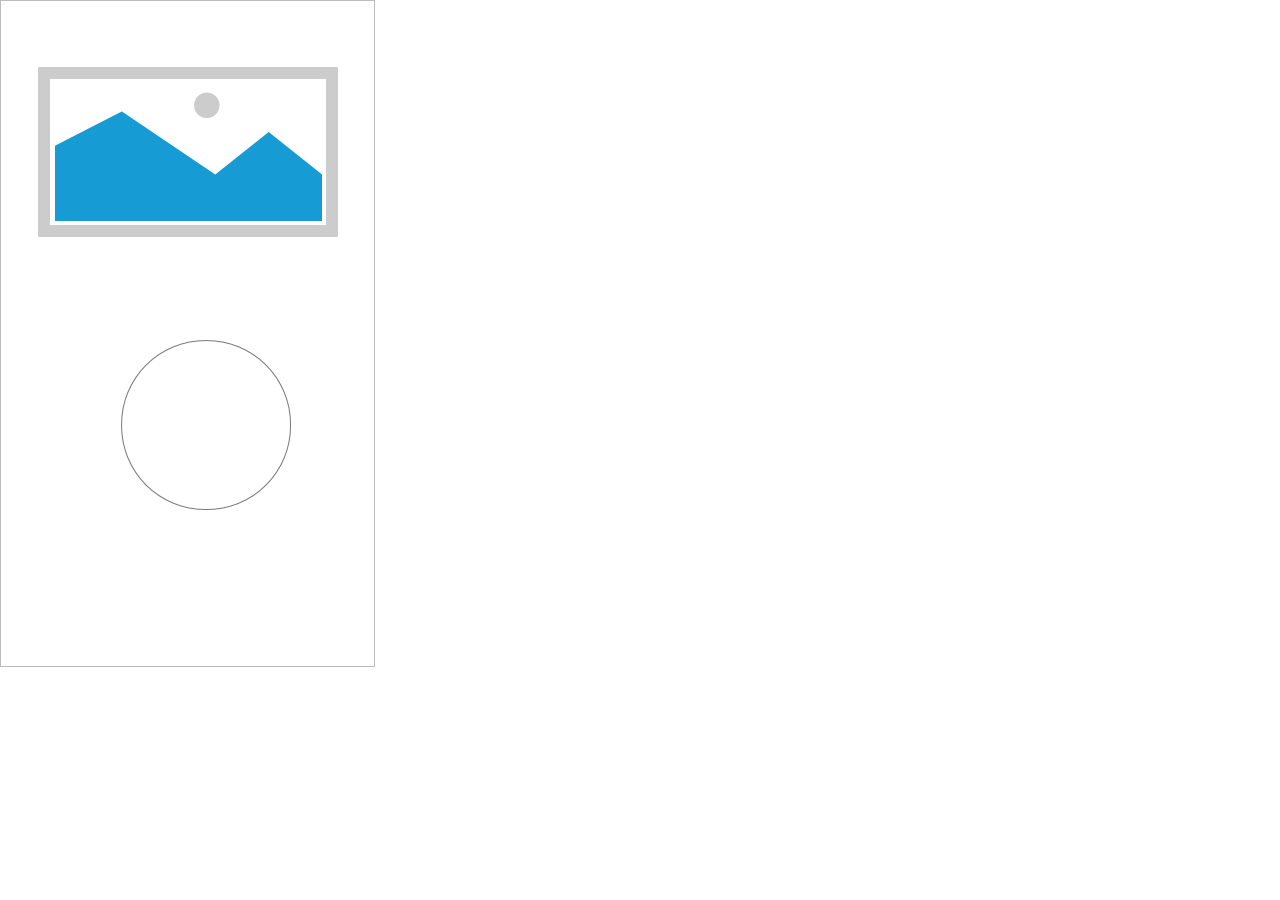
==== index.html @ 3dff36d5 "test" ====
﻿<!DOCTYPE html>
<html>
  <head>
    <title>index</title>
    <meta http-equiv="X-UA-Compatible" content="IE=edge"/>
    <meta http-equiv="content-type" content="text/html; charset=utf-8"/>
    <meta name="apple-mobile-web-app-capable" content="yes"/>
    <link href="resources/css/jquery-ui-themes.css" type="text/css" rel="stylesheet"/>
    <link href="resources/css/axure_rp_page.css" type="text/css" rel="stylesheet"/>
    <link href="data/styles.css" type="text/css" rel="stylesheet"/>
    <link href="files/index/styles.css" type="text/css" rel="stylesheet"/>
    <script src="resources/scripts/jquery-1.7.1.min.js"></script>
    <script src="resources/scripts/jquery-ui-1.8.10.custom.min.js"></script>
    <script src="resources/scripts/axure/axQuery.js"></script>
    <script src="resources/scripts/axure/globals.js"></script>
    <script src="resources/scripts/axutils.js"></script>
    <script src="resources/scripts/axure/annotation.js"></script>
    <script src="resources/scripts/axure/axQuery.std.js"></script>
    <script src="resources/scripts/axure/doc.js"></script>
    <script src="data/document.js"></script>
    <script src="resources/scripts/messagecenter.js"></script>
    <script src="resources/scripts/axure/events.js"></script>
    <script src="resources/scripts/axure/recording.js"></script>
    <script src="resources/scripts/axure/action.js"></script>
    <script src="resources/scripts/axure/expr.js"></script>
    <script src="resources/scripts/axure/geometry.js"></script>
    <script src="resources/scripts/axure/flyout.js"></script>
    <script src="resources/scripts/axure/ie.js"></script>
    <script src="resources/scripts/axure/model.js"></script>
    <script src="resources/scripts/axure/repeater.js"></script>
    <script src="resources/scripts/axure/sto.js"></script>
    <script src="resources/scripts/axure/utils.temp.js"></script>
    <script src="resources/scripts/axure/variables.js"></script>
    <script src="resources/scripts/axure/drag.js"></script>
    <script src="resources/scripts/axure/move.js"></script>
    <script src="resources/scripts/axure/visibility.js"></script>
    <script src="resources/scripts/axure/style.js"></script>
    <script src="resources/scripts/axure/adaptive.js"></script>
    <script src="resources/scripts/axure/tree.js"></script>
    <script src="resources/scripts/axure/init.temp.js"></script>
    <script src="files/index/data.js"></script>
    <script src="resources/scripts/axure/legacy.js"></script>
    <script src="resources/scripts/axure/viewer.js"></script>
    <script src="resources/scripts/axure/math.js"></script>
    <script type="text/javascript">
      $axure.utils.getTransparentGifPath = function() { return 'resources/images/transparent.gif'; };
      $axure.utils.getOtherPath = function() { return 'resources/Other.html'; };
      $axure.utils.getReloadPath = function() { return 'resources/reload.html'; };
    </script>
  </head>
  <body>
    <div id="base" class="">

      <!-- Unnamed (矩形) -->
      <div id="u0" class="ax_default box_1">
        <div id="u0_div" class=""></div>
        <!-- Unnamed () -->
        <div id="u1" class="text" style="display: none; visibility: hidden">
          <p><span></span></p>
        </div>
      </div>

      <!-- Unnamed (图片) -->
      <div id="u2" class="ax_default image">
        <img id="u2_img" class="img " src="images/index/u2.png"/>
        <!-- Unnamed () -->
        <div id="u3" class="text" style="display: none; visibility: hidden">
          <p><span></span></p>
        </div>
      </div>

      <!-- Unnamed (椭圆形) -->
      <div id="u4" class="ax_default ellipse">
        <img id="u4_img" class="img " src="images/index/u4.png"/>
        <!-- Unnamed () -->
        <div id="u5" class="text" style="display: none; visibility: hidden">
          <p><span></span></p>
        </div>
      </div>
    </div>
  </body>
</html>
---- resources/css/axure_rp_page.css ----
﻿/* so the window resize fires within a frame in IE7 */
html, body {
    height: 100%;
}

a {
    color: inherit;
}

p {
    margin: 0px;
    text-rendering: optimizeLegibility;
    font-feature-settings: "kern" 1;
    -webkit-font-feature-settings: "kern";
    -moz-font-feature-settings: "kern";
    -moz-font-feature-settings: "kern=1";
    font-kerning: normal;
}

iframe {
    background: #FFFFFF;
}

/* to match IE with C, FF */
input {
    padding: 1px 0px 1px 0px;
    box-sizing: border-box;
    -moz-box-sizing: border-box;
}

textarea {
    margin: 0px;
    box-sizing: border-box;
    -moz-box-sizing: border-box;
}

div.intcases {
    font-family: arial; 
    font-size: 12px;
    text-align:left; 
    border:1px solid #AAA; 
    background:#FFF none repeat scroll 0% 0%; 
    z-index:9999; 
    visibility:hidden; 
    position:absolute;
    padding: 0px;
    border-radius: 3px;
    white-space: nowrap;
}

div.intcaselink {
    cursor: pointer;
    padding: 3px 8px 3px 8px;
    margin: 5px;
    background:#EEE none repeat scroll 0% 0%; 
    border:1px solid #AAA;
    border-radius: 3px;
}

div.refpageimage {
    position: absolute;
    left: 0px;
    top: 0px;
    font-size: 0px;
    width: 16px;
    height: 16px;
    cursor: pointer;
    background-image: url(images/newwindow.gif);
    background-repeat: no-repeat;
}

div.annnoteimage {
    position: absolute;
    left: 0px;
    top: 0px;
    font-size: 0px;
    /*width: 16px;
    height: 12px;*/
    cursor: help;
    /*background-image: url(images/note.gif);*/
    /*background-repeat: no-repeat;*/
    width: 13px;
    height: 12px;
    padding-top: 1px;
    text-align: center;
    background-color: #138CDD;
    -moz-box-shadow: 1px 1px 3px #aaa;
    -webkit-box-shadow: 1px 1px 3px #aaa;
    box-shadow: 1px 1px 3px #aaa;
}

div.annnoteline {
    display: inline-block;
    width: 9px;
    height: 1px;
    border-bottom: 1px solid white;
    margin-top: 1px;
}

div.annnotelabel {
    position: absolute;
    left: 0px;
    top: 0px;
    font-family: Helvetica,Arial;
    font-size: 10px;
    /*border: 1px solid rgb(166,221,242);*/
    cursor: help;
    /*background:rgb(0,157,217) none repeat scroll 0% 0%;*/ 
    padding: 1px 3px 1px 3px;
    white-space: nowrap;
    color: white;
    
    background-color: #138CDD;
    -moz-box-shadow: 1px 1px 3px #aaa;
    -webkit-box-shadow: 1px 1px 3px #aaa;
    box-shadow: 1px 1px 3px #aaa;
}

.annotation {
    font-size: 12px;
    padding-left: 2px;
    margin-bottom: 5px;
}

.annotationName {
    /*font-size: 13px;
    font-weight: bold;
    margin-bottom: 3px;
    white-space: nowrap;*/

    font-family: 'Trebuchet MS';
    font-size: 14px;
    font-weight: bold;
    margin-bottom: 5px;
    white-space: nowrap;
}

.annotationValue {
    font-family: Arial, Helvetica, Sans-Serif;
    font-size: 12px;
    color: #4a4a4a;
    line-height: 21px;
    margin-bottom: 20px;
}

.noteLink {
    text-decoration: inherit;
    color: inherit;
}

.noteLink:hover {
    background-color: white;
}

/* this is a fix for the issue where dialogs jump around and takes the text-align from the body */
.dialogFix {
    position:absolute;
    text-align:left;
    border: 1px solid #8f949a;
}


@keyframes pulsate {
  from {
    box-shadow: 0 0 10px #15d6ba;
  }
  to {
    box-shadow: 0 0 20px #15d6ba;
  }
}

@-webkit-keyframes pulsate {
  from {
    -webkit-box-shadow: 0 0 10px #15d6ba;
    box-shadow: 0 0 10px #15d6ba;
  }
  to {
    -webkit-box-shadow: 0 0 20px #15d6ba;
    box-shadow: 0 0 20px #15d6ba;
  }
}
 
@-moz-keyframes pulsate {
  from {
    -moz-box-shadow: 0 0 10px #15d6ba;
    box-shadow: 0 0 10px #15d6ba;
  }
  to {
    -moz-box-shadow: 0 0 20px #15d6ba;
    box-shadow: 0 0 20px #15d6ba;
  }
}

.legacyPulsateBorder {
    /*border: 5px solid #15d6ba;
    margin: -5px;*/
    -moz-box-shadow: 0 0 10px 3px #15d6ba;
    box-shadow: 0 0 10px 3px #15d6ba;
}

.pulsateBorder {
  animation-name: pulsate;
  animation-timing-function: ease-in-out;
  animation-duration: 0.9s;
  animation-iteration-count: infinite;
  animation-direction: alternate;
  
  -webkit-animation-name: pulsate;
  -webkit-animation-timing-function: ease-in-out;
  -webkit-animation-duration: 0.9s;
  -webkit-animation-iteration-count: infinite;
  -webkit-animation-direction: alternate;

  -moz-animation-name: pulsate;
  -moz-animation-timing-function: ease-in-out;
  -moz-animation-duration: 0.9s;
  -moz-animation-iteration-count: infinite;
  -moz-animation-direction: alternate;
}

.ax_default_hidden, .ax_default_unplaced{
    display: none;
    visibility: hidden;
}

.widgetNoteSelected {
    -moz-box-shadow: 0 0 10px 3px #138CDD;
    box-shadow: 0 0 10px 3px #138CDD;
    /*-moz-box-shadow: 0 0 20px #3915d6;
    box-shadow: 0 0 20px #3915d6;*/
    /*border: 3px solid #3915d6;*/
    /*margin: -3px;*/
}


.singleImg {
    display: none;
    visibility: hidden;
}
---- data/styles.css ----
﻿.ax_default {
  font-family:'Arial Normal', 'Arial';
  font-weight:400;
  font-style:normal;
  font-size:13px;
  color:#333333;
  text-align:center;
  line-height:normal;
}
.box_1 {
}
.ellipse {
}
.image {
}
._一级标题 {
  font-family:'Arial Normal', 'Arial';
  font-weight:bold;
  font-style:normal;
  font-size:32px;
  text-align:left;
}
._二级标题 {
  font-family:'Arial Normal', 'Arial';
  font-weight:bold;
  font-style:normal;
  font-size:24px;
  text-align:left;
}
._三级标题 {
  font-family:'Arial Normal', 'Arial';
  font-weight:bold;
  font-style:normal;
  font-size:18px;
  text-align:left;
}
._四级标题 {
  font-family:'Arial Normal', 'Arial';
  font-weight:bold;
  font-style:normal;
  font-size:14px;
  text-align:left;
}
._五级标题 {
  font-family:'Arial Normal', 'Arial';
  font-weight:bold;
  font-style:normal;
  text-align:left;
}
._六级标题 {
  font-family:'Arial Normal', 'Arial';
  font-weight:bold;
  font-style:normal;
  font-size:10px;
  text-align:left;
}
._文本段落 {
  text-align:left;
}
---- files/index/styles.css ----
﻿body {
  margin:0px;
  background-image:none;
  position:static;
  left:auto;
  width:375px;
  margin-left:0;
  margin-right:0;
  text-align:left;
}
#base {
  position:absolute;
  z-index:0;
}
#u0_div {
  position:absolute;
  left:0px;
  top:0px;
  width:375px;
  height:667px;
  background:inherit;
  background-color:rgba(255, 255, 255, 1);
  box-sizing:border-box;
  border-width:1px;
  border-style:solid;
  border-color:rgba(188, 188, 188, 1);
  border-radius:0px;
  -moz-box-shadow:none;
  -webkit-box-shadow:none;
  box-shadow:none;
}
#u0 {
  position:absolute;
  left:0px;
  top:0px;
  width:375px;
  height:667px;
}
#u1 {
  position:absolute;
  left:2px;
  top:326px;
  width:371px;
  visibility:hidden;
  word-wrap:break-word;
}
#u2_img {
  position:absolute;
  left:0px;
  top:0px;
  width:300px;
  height:170px;
}
#u2 {
  position:absolute;
  left:38px;
  top:67px;
  width:300px;
  height:170px;
}
#u3 {
  position:absolute;
  left:2px;
  top:77px;
  width:296px;
  visibility:hidden;
  word-wrap:break-word;
}
#u4_img {
  position:absolute;
  left:0px;
  top:0px;
  width:170px;
  height:170px;
}
#u4 {
  position:absolute;
  left:121px;
  top:340px;
  width:170px;
  height:170px;
}
#u5 {
  position:absolute;
  left:2px;
  top:77px;
  width:166px;
  visibility:hidden;
  word-wrap:break-word;
}
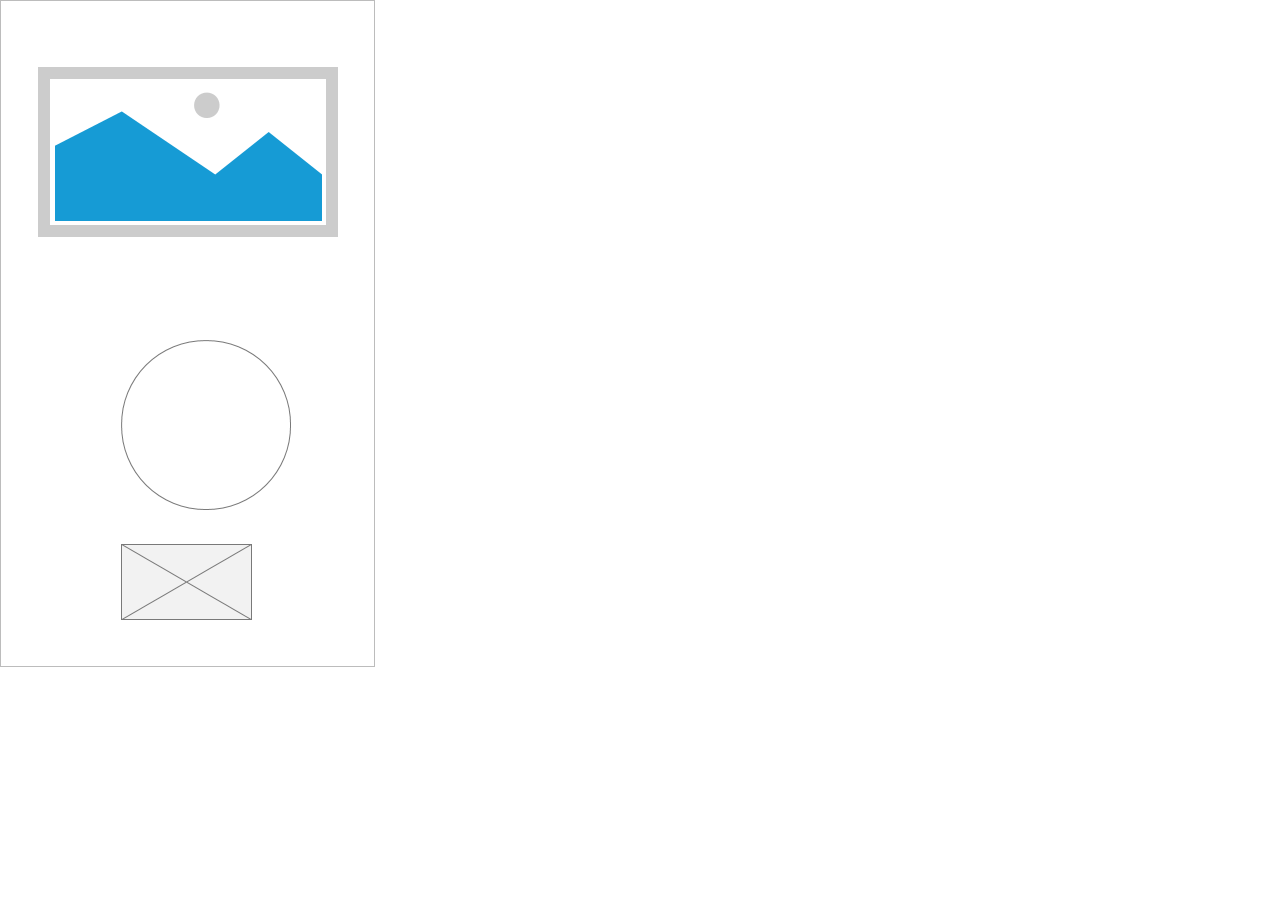
==== commit ed7bce37: "final" ====
--- a/index.html
+++ b/index.html
@@ -4,6 +4,7 @@
     <title>index</title>
     <meta http-equiv="X-UA-Compatible" content="IE=edge"/>
     <meta http-equiv="content-type" content="text/html; charset=utf-8"/>
+    <meta name="viewport" content="width=375, height=667, initial-scale=1.0"/>
     <meta name="apple-mobile-web-app-capable" content="yes"/>
     <link href="resources/css/jquery-ui-themes.css" type="text/css" rel="stylesheet"/>
     <link href="resources/css/axure_rp_page.css" type="text/css" rel="stylesheet"/>
@@ -77,6 +78,15 @@
           <p><span></span></p>
         </div>
       </div>
+
+      <!-- Unnamed (占位符) -->
+      <div id="u6" class="ax_default placeholder">
+        <img id="u6_img" class="img " src="images/index/u6.png"/>
+        <!-- Unnamed () -->
+        <div id="u7" class="text" style="display: none; visibility: hidden">
+          <p><span></span></p>
+        </div>
+      </div>
     </div>
   </body>
 </html>
--- a/data/styles.css
+++ b/data/styles.css
@@ -12,6 +12,8 @@
 .ellipse {
 }
 .image {
+}
+.placeholder {
 }
 ._一级标题 {
   font-family:'Arial Normal', 'Arial';
--- a/files/index/styles.css
+++ b/files/index/styles.css
@@ -88,3 +88,25 @@
   visibility:hidden;
   word-wrap:break-word;
 }
+#u6_img {
+  position:absolute;
+  left:0px;
+  top:0px;
+  width:132px;
+  height:77px;
+}
+#u6 {
+  position:absolute;
+  left:121px;
+  top:544px;
+  width:131px;
+  height:76px;
+}
+#u7 {
+  position:absolute;
+  left:2px;
+  top:30px;
+  width:127px;
+  visibility:hidden;
+  word-wrap:break-word;
+}
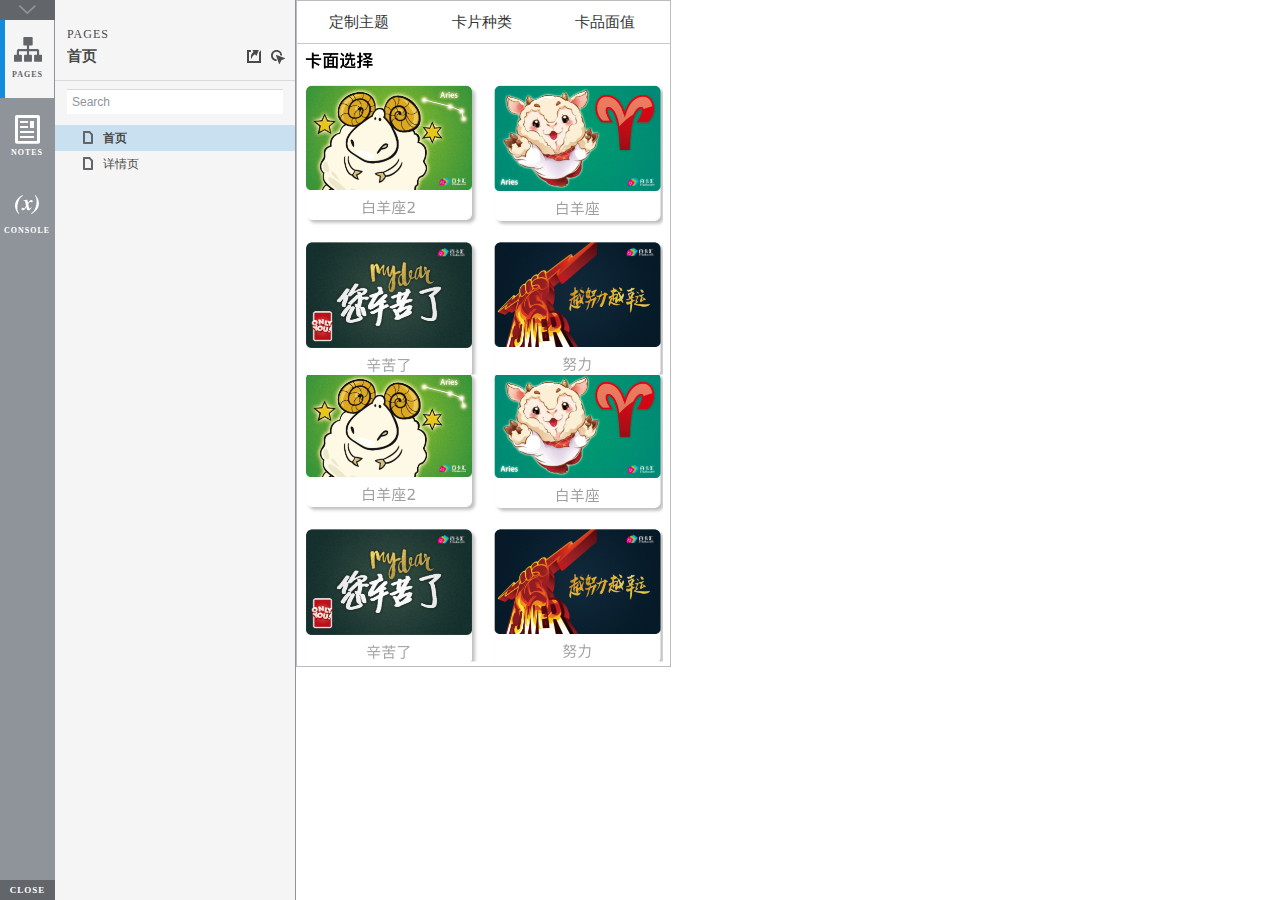
==== commit 39c64b2f: "final" ====
--- a/index.html
+++ b/index.html
@@ -1,92 +1,503 @@
 ﻿<!DOCTYPE html>
-<html>
-  <head>
-    <title>index</title>
+<html xmlns="http://www.w3.org/1999/xhtml" xml:lang="en" lang="en">
+<head>
+    <title>Untitled Document</title>
     <meta http-equiv="X-UA-Compatible" content="IE=edge"/>
-    <meta http-equiv="content-type" content="text/html; charset=utf-8"/>
-    <meta name="viewport" content="width=375, height=667, initial-scale=1.0"/>
-    <meta name="apple-mobile-web-app-capable" content="yes"/>
-    <link href="resources/css/jquery-ui-themes.css" type="text/css" rel="stylesheet"/>
-    <link href="resources/css/axure_rp_page.css" type="text/css" rel="stylesheet"/>
-    <link href="data/styles.css" type="text/css" rel="stylesheet"/>
-    <link href="files/index/styles.css" type="text/css" rel="stylesheet"/>
-    <script src="resources/scripts/jquery-1.7.1.min.js"></script>
-    <script src="resources/scripts/jquery-ui-1.8.10.custom.min.js"></script>
-    <script src="resources/scripts/axure/axQuery.js"></script>
-    <script src="resources/scripts/axure/globals.js"></script>
-    <script src="resources/scripts/axutils.js"></script>
-    <script src="resources/scripts/axure/annotation.js"></script>
-    <script src="resources/scripts/axure/axQuery.std.js"></script>
-    <script src="resources/scripts/axure/doc.js"></script>
-    <script src="data/document.js"></script>
-    <script src="resources/scripts/messagecenter.js"></script>
-    <script src="resources/scripts/axure/events.js"></script>
-    <script src="resources/scripts/axure/recording.js"></script>
-    <script src="resources/scripts/axure/action.js"></script>
-    <script src="resources/scripts/axure/expr.js"></script>
-    <script src="resources/scripts/axure/geometry.js"></script>
-    <script src="resources/scripts/axure/flyout.js"></script>
-    <script src="resources/scripts/axure/ie.js"></script>
-    <script src="resources/scripts/axure/model.js"></script>
-    <script src="resources/scripts/axure/repeater.js"></script>
-    <script src="resources/scripts/axure/sto.js"></script>
-    <script src="resources/scripts/axure/utils.temp.js"></script>
-    <script src="resources/scripts/axure/variables.js"></script>
-    <script src="resources/scripts/axure/drag.js"></script>
-    <script src="resources/scripts/axure/move.js"></script>
-    <script src="resources/scripts/axure/visibility.js"></script>
-    <script src="resources/scripts/axure/style.js"></script>
-    <script src="resources/scripts/axure/adaptive.js"></script>
-    <script src="resources/scripts/axure/tree.js"></script>
-    <script src="resources/scripts/axure/init.temp.js"></script>
-    <script src="files/index/data.js"></script>
-    <script src="resources/scripts/axure/legacy.js"></script>
-    <script src="resources/scripts/axure/viewer.js"></script>
-    <script src="resources/scripts/axure/math.js"></script>
+    <meta http-equiv="content-type" content="text/html; charset=utf-8" />
+    <meta name="viewport" content="width=device-width, initial-scale=1.0" />
+    <meta name="apple-mobile-web-app-capable" content="yes" />
+    <link type="text/css" href="resources/css/reset.css" rel="Stylesheet" />
+    <link type="text/css" href="resources/css/default.css" rel="Stylesheet" />
+    <!--<link href='https://fonts.googleapis.com/css?family=Nunito:300' rel='stylesheet' type='text/css'>-->
+
     <script type="text/javascript">
-      $axure.utils.getTransparentGifPath = function() { return 'resources/images/transparent.gif'; };
-      $axure.utils.getOtherPath = function() { return 'resources/Other.html'; };
-      $axure.utils.getReloadPath = function() { return 'resources/reload.html'; };
+        if (location.href.toString().indexOf('file://localhost/') == 0) {
+            location.href = location.href.toString().replace('file://localhost/', 'file:///');
+        }
     </script>
-  </head>
-  <body>
-    <div id="base" class="">
-
-      <!-- Unnamed (矩形) -->
-      <div id="u0" class="ax_default box_1">
-        <div id="u0_div" class=""></div>
-        <!-- Unnamed () -->
-        <div id="u1" class="text" style="display: none; visibility: hidden">
-          <p><span></span></p>
+
+    <script type="text/javascript" src="resources/scripts/jquery-1.7.1.min.js"></script>
+    <script type="text/javascript" src="resources/scripts/player/splitter.js"></script>
+    <script type="text/javascript" src="resources/scripts/axutils.js"></script>
+    <script type="text/javascript" src="resources/scripts/player/axplayer.js"></script>
+    <script type="text/javascript" src="resources/scripts/messagecenter.js"></script>
+    <script type="text/javascript" src="data/document.js"></script>
+    <style type="text/css">
+
+#outerContainer {
+	width:1000px;
+	height:1500px;
+}
+
+.vsplitbar {
+    width: 3px;
+    /*background: #B9B9B9;*/
+    border-right: 1px solid #8f949a;
+}
+
+.vsplitbar:hover, .vsplitbar.active {
+    background: #8f949a;
+}
+
+#rightPanel {
+    background-color: White;
+}
+
+/*#leftPanel {
+    min-width: 120px;
+}*/
+
+.splitterMask {
+   position:absolute;
+   top: 0;
+   left: 0;
+   width: 100%;
+   height: 100%;
+   overflow: hidden;
+   background-image: url(resources/images/transparent.gif);
+   z-index: 20000;
+}
+
+    </style>
+    <script type="text/javascript" language="JavaScript"><!--
+        var SITEMAP_COLLAPSE_VAR_NAME = 'c';
+        var PLUGIN_VAR_NAME = 'g';
+        var FOOTNOTES_VAR_NAME = 'fn';
+        var ADAPTIVE_VIEW_VAR_NAME = 'view';
+        var lastLeftPanelWidth = 295;
+        var toolBarOnly = true;
+
+        // isolate scope
+        (function() {
+            setUpController();
+            
+            var configuration = $axure.document.configuration;
+            var _settings = {};
+            _settings.projectId = configuration.prototypeId;
+            _settings.isAxshare = configuration.isAxshare;
+            _settings.loadFeedbackPlugin = configuration.loadFeedbackPlugin;
+            var cHash = getHashStringVar(SITEMAP_COLLAPSE_VAR_NAME);
+            _settings.startCollapsed = cHash == "1";
+            if(cHash == "2") closePlayer();
+            var gHash = getHashStringVar(PLUGIN_VAR_NAME);
+            if(gHash == "") gHash = 1;
+            _settings.startPluginGid = gHash;
+
+            $axure.player.settings = _settings;
+
+            $(window).bind('load', function() {
+                if(CHROME_5_LOCAL && !$('body').attr('pluginDetected')) {
+                    window.location = 'resources/chrome/chrome.html';
+                }
+            });
+
+            $(document).ready(function() {
+                $axure.page.bind('load.start', mainFrame_onload);
+                $axure.messageCenter.addMessageListener(messageCenter_message);
+
+                $(document).on('pluginShown', function (event, data) {
+                    setVarInCurrentUrlHash('g', data ? data : '');
+                });
+
+                $(document).on('pluginCreated', function(event, data) {
+                    if($axure.player.settings.startPluginGid == data) {
+                        $axure.player.showPlugin(data);
+                    }
+                });
+
+                if($axure.player.settings.loadFeedbackPlugin) {
+                    if($axure.player.settings.isAxshare) {
+                        $axure.utils.loadJS('/Scripts/plugins/feedback/feedback8.js');
+                    } else {
+                        $axure.utils.loadJS('http://share.axure.com/Scripts/plugins/feedback/feedback8.js');
+                    }
+                }
+
+                if(navigator.userAgent.indexOf("MSIE") >= 0) $('#outerContainer').width('100%');
+                initialize();
+                if($axure.player.settings.startCollapsed) $('#outerContainer').splitter({ sizeLeft: 0 });
+                else $('#outerContainer').splitter({ sizeLeft: lastLeftPanelWidth });
+                $('#leftPanel').width(lastLeftPanelWidth);
+                
+                $(window).resize(function() { resizeContent(); });
+
+                $('#maximizePanelContainer').hide();
+
+                initializeLogo();
+
+                $(window).resize();
+                resizeContent();
+                
+                $axure.player.collapseToBar();
+
+                if($axure.player.settings.startCollapsed) {
+                    collapse();
+                    $('#leftPanel').width(0);
+                }
+
+                if(MOBILE_DEVICE) {
+                    $('#interfaceControlFrameMinimizeContainer').height('45px');
+                    $('#interfaceControlFrameMinimizeContainer a').height('45px');
+                    $('#interfaceControlFrameHeaderContainer').css('margin-top','45px');
+                    $('#interfaceControlFrameCloseContainer a').css('padding','10px 0px');
+                    $('#maximizePanelContainer').height('45px');//.css('top','inherit').css('bottom','0px');
+
+                    $('body').removeClass('hashover');
+
+                    if(IOS) {
+                        $('#rightPanel').css('overflow', 'auto').css('-webkit-overflow-scrolling', 'touch').css('-ms-overflow-x', 'hidden');
+
+                        window.addEventListener("orientationchange", function() {
+                            var viewport = document.querySelector("meta[name=viewport]");
+                            //so iOS doesn't zoom when switching back to portrait
+                            viewport.setAttribute('content', 'width=device-width, initial-scale=1.0, maximum-scale=1.0');
+                            viewport.setAttribute('content', 'width=device-width, initial-scale=1.0');
+                            resizeContent();
+                        }, false);
+
+                        $axure.page.bind('load.start', function() {
+                            resizeContent();
+                        });
+                    }
+                }
+
+            });
+
+            function initialize() {
+                var legacyQString = getQueryString("Page");
+                if (legacyQString.length > 0) {
+                    location.href = location.href.substring(0, location.href.indexOf("?")) + "#p=" + legacyQString;
+                    return;
+                }
+
+                var mainFrame = document.getElementById("mainFrame");
+                mainFrame.contentWindow.location.href = getInitialUrl();
+            }
+
+            function initializeLogo() {
+                if($axure.document.configuration.logoImagePath) {
+                    var image = new Image();
+                    image.onload = function() {
+                        $('#logoImage').css('max-width', this.width + 'px');
+                        $axure.player.resizeContent();
+                    };
+                    image.src = $axure.document.configuration.logoImagePath;
+                
+                    $('#interfaceControlFrameLogoImageContainer').html('<img id="logoImage" src="" />');
+                    $('#logoImage').attr('src', $axure.document.configuration.logoImagePath).load(function() { resizeContent(); });
+                } else $('#interfaceControlFrameLogoImageContainer').hide();
+
+                if ($axure.document.configuration.logoImageCaption) {
+                    $('#interfaceControlFrameLogoCaptionContainer').html($axure.document.configuration.logoImageCaption);
+                } else $('#interfaceControlFrameLogoCaptionContainer').hide();
+
+                if(!$('#interfaceControlFrameLogoImageContainer').is(':visible') && !$('#interfaceControlFrameLogoCaptionContainer').is(':visible')) {
+                    $('#interfaceControlFrameLogoContainer').hide();
+                }
+            }
+
+            var resizeContent = $axure.player.resizeContent = function() {
+                var newHeight = $(window).height();
+                var newWidth = $(window).width();
+
+                var controlContainerHeight = newHeight;// - 30;
+                if($('#interfaceControlFrameLogoContainer').is(':visible')) controlContainerHeight -= $('#interfaceControlFrameLogoContainer').outerHeight();// + 16;
+
+                $('#outerContainer').height(newHeight).width(newWidth);
+                $('.vsplitbar').height(newHeight);
+                $('#leftPanel').height(newHeight);
+                $('#interfaceControlFrame').height(newHeight);
+                $('#interfaceControlFrameContainer').height(newHeight);
+                $('#interfaceControlFrameHostContainer').height(controlContainerHeight);
+
+                $('#rightPanel').height(newHeight);
+                $('#mainFrame').height(newHeight);
+
+                if($('#leftPanel').is(':visible')) $('#rightPanel').width($(window).width() - $('#leftPanel').width() - 1);// $('.vsplitbar').width());
+                else $('#rightPanel').width($(window).width());
+
+                $(document).trigger('ContainerHeightChange',[controlContainerHeight]);
+
+                if(MOBILE_DEVICE) {
+                    if(!(getHashStringVar(ADAPTIVE_VIEW_VAR_NAME).length > 0)) $axure.messageCenter.postMessage('setAdaptiveViewForSize', {'width':newWidth, 'height':$('#rightPanel').height()});
+                }
+            }
+
+            var collapseToBar = $axure.player.collapseToBar = function() {
+                lastLeftPanelWidth = $('#leftPanel').width();
+                $('#leftPanel').width('55px');
+                $('.vsplitbar').hide();
+                $('#rightPanel').width($(window).width() - $('#leftPanel').width());
+                $(window).resize();
+                $('#outerContainer').trigger('resize');
+                toolBarOnly = true;
+            }
+
+            var expandFromBar = $axure.player.expandFromBar = function() {
+                if($('.vsplitbar').is(':visible')) return;
+
+                $('#leftPanel').width(lastLeftPanelWidth);
+                $('.vsplitbar').show();
+                $('#rightPanel').width($(window).width() - $('#leftPanel').width() - 1);// $('.vsplitbar').width());
+                $(window).resize();
+                $('#outerContainer').trigger('resize');
+                toolBarOnly = false;
+            }
+
+        })();
+
+        function messageCenter_message(message, data) {
+            if(message == 'expandFrame') expand();
+            else if(message == 'getCollapseFrameOnLoad' && $axure.player.settings.startCollapsed && !MOBILE_DEVICE) $axure.messageCenter.postMessage('collapseFrameOnLoad');
+        }
+
+        
+        function getInitialUrl() {
+            var pageName = getHashStringVar("p");
+            if(pageName.length > 0) return pageName + ".html";
+            else {
+                var url = getFirstPageUrl($axure.document.sitemap.rootNodes);
+                return (url ? url : "about:blank");
+            }
+        }
+
+        function getFirstPageUrl(nodes) {
+            for (var i = 0; i < nodes.length; i++) {
+                var node = nodes[i];
+                if (node.url) return node.url;
+                else {
+                    var hasChildren = (node.children && node.children.length > 0);
+                    if (hasChildren) {
+                        var url = getFirstPageUrl(node.children);
+                        if (url) return url;
+                    }
+                }
+            }
+            return null;
+        }
+
+        function closePlayer() {
+            if($axure.page.location) window.location.href = $axure.page.location;
+            else {
+                var pageFile = getInitialUrl();
+                var currentLocation = window.location.toString();
+                window.location.href = currentLocation.substr(0, currentLocation.lastIndexOf("/") + 1) + pageFile;
+            }
+        }
+
+        function replaceHash(newHash) {
+            var currentLocWithoutHash = window.location.toString().split('#')[0];
+
+            //We use replace so that every hash change doesn't get appended to the history stack.
+            //We use replaceState in browsers that support it, else replace the location
+            if(typeof window.history.replaceState != 'undefined') {
+                try {
+                    //Chrome 45 (Version 45.0.2454.85 m) started throwing an error here when generated locally (this only happens with sitemap open) which broke all interactions.
+                    //try catch breaks the url adjusting nicely when the sitemap is open, but all interactions and forward and back buttons work.
+                    //Uncaught SecurityError: Failed to execute 'replaceState' on 'History': A history state object with URL 'file:///C:/Users/Ian/Documents/Axure/HTML/Untitled/start.html#p=home' cannot be created in a document with origin 'null'.
+                    window.history.replaceState(null, null, currentLocWithoutHash + newHash);
+                } catch(ex) {}
+            } else {
+                window.location.replace(currentLocWithoutHash + newHash);
+            }
+        }
+
+        function collapse() {
+            setVarInCurrentUrlHash('c', 1);
+            if(!toolBarOnly) lastLeftPanelWidth = $('#leftPanel').width();
+
+            $('#maximizePanelContainer').show();
+            $('#leftPanel').hide();
+            $('.vsplitbar').hide();
+            $('#rightPanel').width($(window).width());
+            $(window).resize();
+            $('#outerContainer').trigger('resize');
+
+            $(document).trigger('sidebarCollapse');
+
+            if(MOBILE_DEVICE) {
+                $('#maximizePanelContainer').animate({
+                    top:$('#rightPanel').height() - $('#maximizePanelContainer').height()
+                }, 300, 'swing', function() {
+                    $('#maximizePanelContainer').css('top', 'inherit').css('bottom', '0px');
+                });
+            }
+        }
+
+        function expand() {
+            if(MOBILE_DEVICE) {
+                $('#maximizePanelContainer').css('top', '0px').css('bottom', 'inherit');
+            }
+
+            deleteVarFromCurrentUrlHash('c');
+            $('#maximizePanelContainer').hide();
+            $('#leftPanel').width(lastLeftPanelWidth);
+            $('#leftPanel').show();
+            if(!toolBarOnly) {
+                $('.vsplitbar').show();
+                $('#rightPanel').width($(window).width() - $('#leftPanel').width() - 1);
+            } else {
+                $axure.player.collapseToBar();
+            }
+            $(window).resize();
+            $('#outerContainer').trigger('resize');
+
+            $(document).trigger('sidebarExpanded');
+        }
+
+
+        function mainFrame_onload() {
+            if($axure.page.pageName) document.title = $axure.page.pageName;
+        }
+
+        function getQueryString(query) {
+            var qstring = self.location.href.split("?");
+            if(qstring.length < 2) return "";
+            return GetParameter(qstring, query);
+        }
+        
+        function GetParameter(qstring, query) {
+            var prms = qstring[1].split("&");
+            var frmelements = new Array();
+            var currprmeter, querystr = "";
+
+            for(var i = 0; i < prms.length; i++) {
+                currprmeter = prms[i].split("=");
+                frmelements[i] = new Array();
+                frmelements[i][0] = currprmeter[0];
+                frmelements[i][1] = currprmeter[1];
+            }
+
+            for(j = 0; j < frmelements.length; j++) {
+                if(frmelements[j][0].toLowerCase() == query.toLowerCase()) {
+                    querystr = frmelements[j][1];
+                    break;
+                }
+            }
+            return querystr;
+        }
+        
+        function getHashStringVar(query) {
+            var qstring = self.location.href.split("#");
+            if(qstring.length < 2) return "";
+            return GetParameter(qstring, query);
+        }
+
+        function setHashStringVar(currentHash, varName, varVal) {
+            var varWithEqual = varName + '=';
+            var poundVarWithEqual = varVal === '' ? '' :  '#' + varName + '=' + varVal;
+            var ampVarWithEqual = varVal === '' ? '' :  '&' + varName + '=' + varVal;
+            var hashToSet = '';
+
+            var pageIndex = currentHash.indexOf('#' + varWithEqual);
+            if(pageIndex == -1) pageIndex = currentHash.indexOf('&' + varWithEqual);
+            if(pageIndex != -1) {
+                var newHash = currentHash.substring(0, pageIndex);
+
+                newHash = newHash == '' ? poundVarWithEqual : newHash + ampVarWithEqual;
+
+                var ampIndex = currentHash.indexOf('&', pageIndex + 1);
+                if(ampIndex != -1) {
+                    newHash = newHash == '' ? '#' + currentHash.substring(ampIndex + 1) : newHash + currentHash.substring(ampIndex);
+                }
+                hashToSet = newHash;
+            } else if(currentHash.indexOf('#') != -1) {
+                hashToSet = currentHash + ampVarWithEqual;
+            } else {
+                hashToSet = poundVarWithEqual;
+            }
+
+            if(hashToSet != '' || varVal == '') {
+                return hashToSet;
+            }
+
+            return null;
+        }
+
+        function setVarInCurrentUrlHash(varName, varVal) {
+            var newHash = setHashStringVar(window.location.hash, varName, varVal);
+
+            if(newHash != null) {
+                replaceHash(newHash);
+            }
+        }
+
+        function deleteHashStringVar(currentHash, varName) {
+            var varWithEqual = varName + '=';
+
+            var pageIndex = currentHash.indexOf('#' + varWithEqual);
+            if(pageIndex == -1) pageIndex = currentHash.indexOf('&' + varWithEqual);
+            if(pageIndex != -1) {
+                var newHash = currentHash.substring(0, pageIndex);
+
+                var ampIndex = currentHash.indexOf('&', pageIndex + 1);
+
+                //IF begin of string....if none blank, ELSE # instead of & and rest
+                //IF in string....prefix + if none blank, ELSE &-rest
+                if(newHash == '') { //beginning of string
+                    newHash = ampIndex != -1 ? '#' + currentHash.substring(ampIndex + 1) : '';
+                } else { //somewhere in the middle
+                    newHash = newHash + (ampIndex != -1 ? currentHash.substring(ampIndex) : '');
+                }
+
+                return newHash;
+            }
+
+            return null;
+        }
+
+        function deleteVarFromCurrentUrlHash(varName) {
+            var newHash = deleteHashStringVar(window.location.hash, varName);
+
+            if(newHash != null) {
+                replaceHash(newHash);
+            }
+        }
+    --></script>
+
+    <link type="text/css" rel="Stylesheet" href="plugins/sitemap/styles/sitemap.css" />
+    <script type="text/javascript" src="plugins/sitemap/sitemap.js"></script>
+    <link type="text/css" rel="Stylesheet" href="plugins/page_notes/styles/page_notes.css" />
+    <script type="text/javascript" src="plugins/page_notes/page_notes.js"></script>
+    <!--<link type="text/css" rel="Stylesheet" href="plugins/recordplay/styles/recordplay.css" />
+    <script type="text/javascript" src="plugins/recordplay/recordplay.js"></script>-->
+    <link type="text/css" rel="Stylesheet" href="plugins/debug/styles/debug.css" />
+    <script type="text/javascript" src="plugins/debug/debug.js"></script>
+
+</head>
+<body scroll="no" class="hashover">
+    <div id="outerContainer">
+
+        <div id="leftPanel">
+            <div id="interfaceControlFrame">
+                <div id="interfaceControlFrameMinimizeContainer">
+                    <a title="Collapse" id="interfaceControlFrameMinimizeButton" onclick="collapse();">&nbsp;</a>
+                </div>
+                <div id="interfaceControlFrameHeaderContainer">
+                    <ul id="interfaceControlFrameHeader"></ul>
+                </div>
+                <div id="interfaceControlFrameContainer">
+                    <div id="interfaceControlFrameLogoContainer">
+                        <div id="interfaceControlFrameLogoImageContainer"></div>
+                        <div id="interfaceControlFrameLogoCaptionContainer"></div>
+                    </div>
+                    <div id="interfaceControlFrameHostContainer">
+                    </div>
+                </div>
+                <div id="interfaceControlFrameCloseContainer">
+                    <a title="Close" id="interfaceControlFrameCloseButton" onclick="closePlayer();">CLOSE</a>
+                </div>
+            </div>
         </div>
-      </div>
-
-      <!-- Unnamed (图片) -->
-      <div id="u2" class="ax_default image">
-        <img id="u2_img" class="img " src="images/index/u2.png"/>
-        <!-- Unnamed () -->
-        <div id="u3" class="text" style="display: none; visibility: hidden">
-          <p><span></span></p>
+        <div id="rightPanel">
+            <iframe id="mainFrame" name="mainFrame" width="100%" height="100%" src="" frameborder="0" style="display: block;" webkitallowfullscreen mozallowfullscreen allowfullscreen></iframe>
         </div>
-      </div>
-
-      <!-- Unnamed (椭圆形) -->
-      <div id="u4" class="ax_default ellipse">
-        <img id="u4_img" class="img " src="images/index/u4.png"/>
-        <!-- Unnamed () -->
-        <div id="u5" class="text" style="display: none; visibility: hidden">
-          <p><span></span></p>
-        </div>
-      </div>
-
-      <!-- Unnamed (占位符) -->
-      <div id="u6" class="ax_default placeholder">
-        <img id="u6_img" class="img " src="images/index/u6.png"/>
-        <!-- Unnamed () -->
-        <div id="u7" class="text" style="display: none; visibility: hidden">
-          <p><span></span></p>
-        </div>
-      </div>
+
     </div>
-  </body>
+
+    <div id="maximizePanelContainer">
+        <iframe id="expandFrame" src="resources/expand.html" width="100%" height="100%" scrolling="no" allowtransparency="true" frameborder="0"></iframe>
+    </div>
+
+</body>
 </html>
--- a/resources/css/default.css
+++ b/resources/css/default.css
@@ -0,0 +1,207 @@
+﻿body {
+  font-family : Arial, Helvetica, Sans-Serif;
+  background-color: #8f949a;
+  overflow:hidden;
+}
+a {
+  cursor: pointer;
+}
+
+input[type="radio"], input[type="checkbox"] {
+    margin: 0px 9px 0px 0px;
+    vertical-align: bottom;
+}
+
+input {
+    -webkit-box-sizing: border-box;
+    -moz-box-sizing: border-box;
+    box-sizing: border-box;
+}
+
+#maximizePanelContainer {
+  font-size: 4px;
+  position:absolute;
+  left: 0px;
+  top: 0px;
+  width: 55px;
+  height: 20px;
+  overflow: visible;
+  z-index: 1000;
+}
+#maximizePanelOver {
+    position: absolute;
+    left: 0px;
+    top: 0px;
+    width: 55px;
+    height: 20px;
+}
+.maximizePanel {
+    position: absolute;
+    left: 0px;
+    top: 0px;
+    width: 55px;
+    height: 20px;
+    background: #a2a2a2 url('../images/expand.png') no-repeat center center;
+    background: url('../images/expand.svg') no-repeat center center, linear-gradient(rgba(200,200,200,.5),rgba(200,200,200,.5));
+    cursor: pointer;
+}
+
+#interfaceControlFrameMinimizeContainer {
+  position:absolute;
+    top: 0px;
+    left: 0px;
+  font-size: 2px; /*for IE*/
+  text-align: right;
+  z-index: 100;
+    height: 20px;
+    width: 55px;
+    background-color: #62666b;
+}
+#interfaceControlFrameMinimizeContainer a {
+    display: inline-block;
+    width: 55px;
+    height: 20px;
+    font-size: 2px;
+    background: url('../images/close.png') no-repeat center center;
+    background: url('../images/close.svg') no-repeat center center, linear-gradient(transparent,transparent);
+    text-decoration: none;
+}
+
+.hashover #interfaceControlFrameMinimizeContainer a:hover {
+    background: url('../images/close_hover.png') no-repeat center center;
+    background: url('../images/close_hover.svg') no-repeat center center, linear-gradient(transparent,transparent);
+}
+
+#interfaceControlFrame {
+    margin: 0px 0px 0px 55px;
+}
+
+#interfaceControlFrameCloseContainer {
+    /*display: none;*/
+    position:absolute;
+    bottom: 0px;
+    left: 0px;
+    font-size: 9px;
+    font-family: 'Trebuchet MS';
+    font-weight: bold;
+    letter-spacing: 1px;
+    z-index: 100;
+    width: 55px;
+    background-color: #62666b;
+    text-align: center;  
+}
+#interfaceControlFrameCloseContainer a {
+    display: inline-block;
+    width: 55px;
+    color: #ffffff;
+    padding: 5px 0px;
+}
+
+#interfaceControlFrameHeader li a {
+    display: block;
+    width: 54px;
+    height: 78px;
+    text-align: center;
+    padding-top: 50px;
+    outline: none;
+    margin-right: 1px;
+    text-decoration: none;
+    color: #ffffff;
+    white-space: nowrap;
+    background-color: transparent;
+    background-repeat: no-repeat;
+    background-position: 50% 17px;
+    box-sizing: border-box;
+    -moz-box-sizing: border-box;
+    -webkit-box-sizing: border-box;
+    border-left: 4px solid transparent;
+    border-right: 4px solid transparent;
+}
+
+.hashover #interfaceControlFrameHeader li a:hover {
+    background-color: transparent;
+    background-repeat: no-repeat;
+    background-position: 50% 17px;
+    color: #c2c2c2;
+}
+
+#interfaceControlFrameHeader li a.selected, #interfaceControlFrameHeader li a.selected:hover {
+    background-color: #f5f5f5;
+    background-repeat: no-repeat;
+    background-position: 50% 17px;
+    color: #62666b;
+    border-left: 5px solid #138CDD;
+}
+
+#interfaceControlFrameHeaderContainer {
+    float: left;
+    overflow: visible;
+    width: 55px;
+    margin-left: -55px;
+    margin-top: 20px;
+}
+
+#interfaceControlFrameHeader {
+    position: relative;
+    list-style: none;
+    font-size: 8px;
+    z-index: 50;
+    font-family: 'Trebuchet MS';
+    font-weight: bold;
+    letter-spacing: 1px;
+}
+
+#interfaceControlFrameContainer {
+    float: right;
+    background-color: #f5f5f5;
+    overflow: hidden;
+    width: 100%;
+}
+
+#interfaceControlFrameLogoContainer {
+  background-color: White;
+  padding: 20px 10px 10px 10px;
+  overflow: hidden;
+}
+
+#interfaceControlFrameLogoImageContainer {
+  text-align: center;
+}
+
+#interfaceControlFrameLogoCaptionContainer {
+  text-align: center;
+  margin: 5px 10px 0px 10px;
+  font-size: 12px;
+  color: #4a4a4a;
+}
+
+#logoImage {
+    width: 100%;
+}
+
+.emptyStateContainer {
+    text-align: center;
+    padding: 0px 10px;
+    margin-top: 32px
+}
+
+.emptyStateTitle {
+    margin: 0px 0px 9px 0px;
+    font-weight: bold;
+}
+
+.emptyStateContent {
+    line-height: 16px;
+}
+
+.dottedDivider {
+    height: 2px;
+    margin: 15px 0px 15px 0px;
+    background: url('../images/divider.png') no-repeat center center;
+    background: url('../images/divider.svg') no-repeat center center, linear-gradient(transparent,transparent);
+}
+
+.nondottedDivider {
+    height: 2px;
+    margin: 9px 0px 9px 0px;
+}--- a/plugins/sitemap/styles/sitemap.css
+++ b/plugins/sitemap/styles/sitemap.css
@@ -0,0 +1,399 @@
+﻿
+#sitemapHost {
+    font-size: 12px;
+    color:#4a4a4a;
+    height: 100%;
+}
+
+#sitemapHostBtn a {
+    background: url('images/sitemap_on.png');
+    background: url('images/sitemap_on.svg'),linear-gradient(transparent, transparent);
+}
+
+.hashover #sitemapHostBtn a:hover {
+    background: url('images/sitemap_hover.png');
+    background: url('images/sitemap_hover.svg'),linear-gradient(transparent, transparent);
+}
+
+#sitemapHostBtn a.selected, #sitemapHostBtn a.selected:hover {
+    background: url('images/sitemap_off.png');
+    background: url('images/sitemap_off.svg'),linear-gradient(transparent, transparent);
+}
+
+#sitemapHost .pageButtonHeader {
+    top: -27px;
+}
+
+#sitemapTreeContainer {
+    overflow: auto;
+    width: 100%;
+    height: 100%;
+    -webkit-overflow-scrolling: touch;
+}
+
+.sitemapTree {
+    margin: 0px 0px 10px 0px;
+    overflow:visible;
+}
+
+.sitemapTree ul {
+    list-style-type: none;
+    margin: 0px 0px 0px 0px;
+    padding-left: 0px;
+}
+
+.sitemapPlusMinusLink 
+{
+}
+
+.sitemapMinus 
+{
+	vertical-align:middle;
+    background: url('images/minus.gif');
+    background-repeat: no-repeat;
+	margin-right: 3px;	
+	margin-bottom: 1px;
+    height:9px;
+    width:9px;
+    display:inline-block;
+}
+
+.sitemapPlus 
+{
+	vertical-align:middle;
+    background: url('images/plus.gif');
+    background-repeat: no-repeat;
+	margin-right: 3px;	
+	margin-bottom: 1px;
+	height:9px;
+    width:9px;
+    display:inline-block;
+}
+
+.sitemapPageLink 
+{
+    margin-left: 0px;
+}
+
+.sitemapPageIcon 
+{
+	margin: 0px 0px -3px 4px;
+    width: 16px;
+    height: 16px;
+    display: inline-block;
+    background: url('images/page.png') no-repeat center center;
+    background: url('images/page.svg') no-repeat center center, linear-gradient(transparent,transparent);
+}
+
+.sitemapFlowIcon
+{
+    background: url('images/flow.png') no-repeat center center;
+    background: url('images/flow.svg') no-repeat center center, linear-gradient(transparent,transparent);
+}
+
+.sitemapFolderIcon
+{
+    background: url('images/folder_closed.png') no-repeat center center;
+    background: url('images/folder_closed.svg') no-repeat center center, linear-gradient(transparent,transparent);
+}
+
+.sitemapFolderOpenIcon
+{
+    background: url('images/folder_open.png') no-repeat center center;
+    background: url('images/folder_open.svg') no-repeat center center, linear-gradient(transparent,transparent);
+}
+
+.sitemapPageName 
+{
+    margin-left: 7px;
+}
+
+.sitemapNode 
+{
+    /*margin:4px 0px 4px 0px;*/
+    white-space:nowrap;
+}
+
+.sitemapPageLinkContainer {
+    /*display: inline-block;*/
+    margin-left: 0px;
+    padding: 4px 0px 4px 0px;
+}
+/*
+.sitemapNode div
+{
+	padding-top: 1px; 
+	padding-bottom: 3px;
+    padding-left: 20px;
+	height: 14px;
+}
+*/
+
+.sitemapExpandableNode 
+{
+	margin-left: 0px;
+}
+
+.sitemapHighlight 
+{
+    /*display: inline-block;*/
+	background-color : #C8E0F0;
+    font-weight: bold;
+}
+
+.sitemapGreyedName
+{
+	color: #AAA;
+}
+
+
+.pluginNameHeader
+{
+    font-family: 'Trebuchet MS';
+	font-size: 12px;
+    letter-spacing: 1px;
+	/*font-weight: bold;*/
+	white-space: nowrap;
+    margin-bottom: 5px;
+}
+
+.pageNameHeader
+{
+    font-family: 'Trebuchet MS';
+    /*display: inline-block;*/
+    /*float: left;*/
+	font-size: 15px;
+	font-weight: bold;
+	/*height: 23px;*/
+    padding-right: 77px;
+	white-space: nowrap;
+    overflow: hidden;
+    text-overflow: ellipsis;
+}
+
+.pageButtonHeader
+{
+    float: right;
+    position: relative;
+    /*width: 72px;*/
+	height: 24px;
+    top: -22px;
+    margin-bottom: -24px;
+}
+
+.sitemapHeader
+{
+    padding-top: 27px;
+    border-bottom: 1px solid #d9d9d9;
+    min-width: 110px;
+}
+
+.sitemapToolbar {
+    margin: 0px 5px 14px 12px;
+}
+
+.sitemapToolbarButton
+{
+    float: left;
+    width: 22px;
+    height: 22px;
+    border: 1px solid transparent;
+}
+
+#linksButton {
+    background: url('images/share.png') no-repeat center center;
+    background: url('images/share.svg') no-repeat center center, linear-gradient(transparent,transparent);
+}
+
+#linksButton:hover {
+    background: url('images/share_hover.png') no-repeat center center;
+    background: url('images/share_hover.svg') no-repeat center center, linear-gradient(transparent,transparent);
+}
+
+#linksButton.sitemapToolbarButtonSelected, .hashover #linksButton.sitemapToolbarButtonSelected:hover {
+    background: url('images/share_on.png') no-repeat center center;
+    background: url('images/share_on.svg') no-repeat center center, linear-gradient(transparent,transparent);
+}
+
+#adaptiveButton {
+    background: url('images/views.png') no-repeat center center;
+    background: url('images/views.svg') no-repeat center center, linear-gradient(transparent,transparent);
+}
+
+#adaptiveButton:hover {
+    background: url('images/views_hover.png') no-repeat center center;
+    background: url('images/views_hover.svg') no-repeat center center, linear-gradient(transparent,transparent);
+}
+
+#adaptiveButton.sitemapToolbarButtonSelected, #adaptiveButton.sitemapToolbarButtonSelected:hover {
+    background: url('images/views_on.png') no-repeat center center;
+    background: url('images/views_on.svg') no-repeat center center, linear-gradient(transparent,transparent);
+}
+
+#highlightInteractiveButton {
+    background: url('images/hotspots.png') no-repeat center center;
+    background: url('images/hotspots.svg') no-repeat center center, linear-gradient(transparent,transparent);
+    margin-top: 1px;
+}
+
+#highlightInteractiveButton:hover {
+    background: url('images/hotspots_hover.png') no-repeat center center;
+    background: url('images/hotspots_hover.svg') no-repeat center center, linear-gradient(transparent,transparent);
+}
+
+#highlightInteractiveButton.sitemapToolbarButtonSelected, #highlightInteractiveButton.sitemapToolbarButtonSelected:hover {
+    background: url('images/hotspots_on.png') no-repeat center center;
+    background: url('images/hotspots_on.svg') no-repeat center center, linear-gradient(transparent,transparent);
+}
+
+/*#variablesButton {
+    background: url('images/229_variables_16.png') no-repeat center center;
+}*/
+
+#searchButton {
+    background: url('images/232_search_16.png') no-repeat center center;
+}
+
+.sitemapLinkContainer
+{
+	margin-top: 8px;
+	padding-right: 5px;
+	/*font-size: 12px;*/
+}
+
+.sitemapLinkField 
+{
+	width: 100%;
+	font-size: 12px;
+	margin-top: 3px;
+    padding: 5px;
+}
+
+.sitemapRadioSelected {
+    font-weight: bold;
+}
+
+.sitemapOptionContainer
+{
+	margin-top: 8px;
+	padding-right: 5px;
+	/*font-size: 12px;*/
+}
+
+#sitemapOptionsDiv
+{
+	margin-top: 10px;
+	/*margin-left: 16px;*/
+}
+
+#viewSelectDiv
+{
+    padding: 2px 0px 0px 0px;
+	/*margin-left: 5px;*/
+}
+
+#viewSelect
+{
+	width: 70%;
+}
+
+.sitemapUrlOption
+{
+	padding-bottom: 8px;
+}
+
+.optionLabel
+{
+	font-size: 12px;
+}
+
+.sitemapPopupContainer
+{
+    display: none;
+    position: absolute;
+	background-color: #F4F4F4;
+	border: 1px solid #B9B9B9;
+	padding: 5px 5px 5px 5px;
+	margin: 5px 0px 0px 5px;
+    z-index: 1;
+}
+
+#sitemapLinksContainer {
+    border-top: 1px solid #d9d9d9;
+    padding: 10px;
+    margin-left: 0px;
+    /*line-height: 18px;*/
+}
+
+#adaptiveViewsContainer {
+    border-top: 1px solid #d9d9d9;
+    padding: 10px;
+    margin-left: 0px;
+    line-height: 18px;
+}
+
+.adaptiveViewOption
+{
+	padding: 2px;
+}
+
+.adaptiveViewOption:hover
+{ 
+	background-color: rgb(204,235,248);
+	cursor: pointer;
+}
+
+.currentAdaptiveView {
+    font-weight: bold;
+}
+
+.adaptiveCheckboxDiv {
+	height: 15px;
+	width: 15px;
+	float: left;
+}
+
+.checkedAdaptive {
+	background: url('images/adaptivecheck.png') no-repeat center center;
+}
+
+/*#variablesContainer 
+{
+	max-height: 350px;
+	overflow: auto;
+}*/
+
+/*#variablesClearLink 
+{
+	color: #069;
+	left: 5px;
+}*/
+
+#searchDiv {
+    padding: 8px 12px 11px 12px;
+}
+
+#searchBox {
+    width: 100%;
+    border: none;
+    border-top: 1px solid #d9d9d9;
+    /*border-bottom: 1px solid #d9d9d9;*/
+    padding: 5px;
+    font-size: 12px;
+}
+
+.searchBoxHint 
+{
+	color: #8f949a;
+	/*font-style: italic;*/
+}
+
+#sitemapLinksPageName
+{
+	font-weight: bold;
+}
+
+#sitemapOptionsHeader
+{
+	font-weight: bold;
+}--- a/plugins/page_notes/styles/page_notes.css
+++ b/plugins/page_notes/styles/page_notes.css
@@ -0,0 +1,159 @@
+﻿#pageNotesHost {
+    font-size: 12px;
+    color:#4a4a4a;
+    height: 100%;
+}
+
+#pageNotesHostBtn a {
+    background: url('images/notes_on.png');
+    background: url('images/notes_on.svg'),linear-gradient(transparent, transparent);
+}
+
+.hashover #pageNotesHostBtn a:hover {
+    background: url('images/notes_hover.png');
+    background: url('images/notes_hover.svg'),linear-gradient(transparent, transparent);
+}
+
+#pageNotesHostBtn a.selected, #pageNotesHostBtn a.selected:hover {
+    background: url('images/notes_off.png');
+    background: url('images/notes_off.svg'),linear-gradient(transparent, transparent);
+}
+
+#footnotesButton {
+    background: url('images/footnotes.png') no-repeat center center;
+    background: url('images/footnotes.svg') no-repeat center center,linear-gradient(transparent, transparent);
+}
+
+#footnotesButton:hover {
+    background: url('images/footnotes_hover.png') no-repeat center center;
+    background: url('images/footnotes_hover.svg') no-repeat center center,linear-gradient(transparent, transparent);
+}
+
+#footnotesButton.sitemapToolbarButtonSelected, #footnotesButton.sitemapToolbarButtonSelected:hover {
+    background: url('images/footnotes_on.png') no-repeat center center;
+    background: url('images/footnotes_on.svg') no-repeat center center,linear-gradient(transparent, transparent);
+}
+
+.nextPageButton {
+    background: url('images/forward.png') no-repeat center center;
+    background: url('images/forward.svg') no-repeat center center,linear-gradient(transparent, transparent);    
+}
+
+.nextPageButton:hover {
+    background: url('images/forward_hover.png') no-repeat center center;
+    background: url('images/forward_hover.svg') no-repeat center center,linear-gradient(transparent, transparent);    
+}
+
+.prevPageButton {
+    background: url('images/back.png') no-repeat center center;
+    background: url('images/back.svg') no-repeat center center,linear-gradient(transparent, transparent);    
+}
+
+.prevPageButton:hover {
+    background: url('images/back_hover.png') no-repeat center center;
+    background: url('images/back_hover.svg') no-repeat center center,linear-gradient(transparent, transparent);    
+}
+
+#pageNotesScrollContainer 
+{
+    overflow: auto;
+    width: 100%;
+    /*height: 100%;*/
+    -webkit-overflow-scrolling: touch;
+}    
+
+#pageNotesContainer 
+{
+    /*padding: 10px 10px 10px 12px;*/
+}
+
+#pageNotesContent 
+{
+	overflow: visible;
+}
+
+.pageNoteContainer 
+{
+    padding: 10px;
+}
+
+.pageNoteName 
+{
+    font-family: 'Trebuchet MS';
+	font-size: 14px;
+    font-weight: bold;
+	margin-bottom: 5px;
+	/*text-decoration: underline;*/
+	white-space: nowrap;
+}
+
+.pageNote 
+{
+    line-height: 21px;
+	/*margin-bottom: 20px;*/
+}
+
+.widgetNoteContainer {
+    padding: 10px;
+    border-bottom: 1px solid transparent;
+    border-top: 1px solid transparent;
+    cursor: pointer;
+}
+
+.widgetNoteContainerSelected {
+    background-color: white;
+    border-bottom: 1px solid #c2c2c2;
+    border-top: 1px solid #c2c2c2;
+}
+
+/*.widgetNoteContainer:hover {
+    background-color: white;
+    //border-bottom: 1px solid #c2c2c2;
+    //border-top: 1px solid #c2c2c2;
+}*/
+
+.widgetNoteFootnote {
+    display: inline-block;
+    /*vertical-align: top;
+    margin: 2px 5px 10px 0px;
+    padding: 1px 6px;
+    font-size: 10px;
+    color: #ffffff;
+    background-color: #0a6cd6;*/
+    width: 13px;
+    height: 12px;
+    padding-top: 1px;
+    text-align: center;
+    background-color: #138CDD;
+    /*-moz-box-shadow: 1px 1px 3px #aaa;
+    -webkit-box-shadow: 1px 1px 3px #aaa;
+    box-shadow: 1px 1px 3px #aaa;*/
+    font-size: 0px;
+    margin-right: 8px;
+}
+
+div.annnoteline {
+    display: inline-block;
+    width: 9px;
+    height: 1px;
+    border-bottom: 1px solid white;
+    margin-top: 1px;
+}
+
+.widgetNoteLabel {
+    display: inline-block;
+    vertical-align: top;
+    font-family: 'Trebuchet MS';
+	font-size: 14px;
+    font-weight: bold;
+	margin-bottom: 5px;    
+}
+
+.noteLink {
+    text-decoration: inherit;
+    color: inherit;
+}
+
+.noteLink:hover {
+    background-color: white;
+}--- a/plugins/recordplay/styles/recordplay.css
+++ b/plugins/recordplay/styles/recordplay.css
@@ -0,0 +1,89 @@
+﻿#recordPlayHost {
+    font-size: 12px;
+    color:#333;
+    height: 100%;
+}
+
+
+#recordPlayContainer 
+{
+    overflow: auto;
+    width: 100%;
+    height: 100%;
+    padding: 10px 10px 10px 10px;
+}
+
+#recordPlayToolbar 
+{
+	margin: 5px 5px 5px 5px;
+    height: 22px;
+}
+
+#recordPlayToolbar .recordPlayButton
+{
+    float: left;
+    width: 22px;
+    height: 22px;
+    border: 1px solid transparent;
+}
+
+#recordPlayToolbar .recordPlayButton:hover
+{
+    border: 1px solid rgb(0,157,217);
+    background-color : rgb(166,221,242);
+}
+
+#recordPlayToolbar .recordPlayButton:active
+{
+    border: 1px solid rgb(0,157,217);
+    background-color : rgb(204,235,248);
+}
+
+#recordPlayToolbar .recordPlayButtonSelected {
+    border: 1px solid rgb(0,157,217);
+    background-color : rgb(204,235,248);    
+}
+
+#recordButton {
+    background: url('../../sitemap/styles/images/233_hyperlink_16.png') no-repeat center center;
+}
+
+#playButton {
+    background: url('../../sitemap/styles/images/225_responsive_16.png') no-repeat center center;
+}
+
+#stopButton {
+    background: url('../../sitemap/styles/images/228_togglenotes_16.png') no-repeat center center;
+}
+
+#deleteButton {
+    background: url('../../sitemap/styles/images/231_event_16.png') no-repeat center center;
+}
+
+#recordNameHeader
+{
+    /* yeah??*/
+	font-size: 13px;
+	font-weight: bold;
+	height: 23px;
+	white-space: nowrap;
+}
+
+#recordPlayContent 
+{
+    /* yeah??*/
+	overflow: visible;
+}
+
+.recordPlayName 
+{
+	font-size: 12px;
+	margin-bottom: 5px;
+	text-decoration: underline;
+	white-space: nowrap;
+}
+
+.recordPlay 
+{
+	margin-bottom: 10px;
+}--- a/plugins/debug/styles/debug.css
+++ b/plugins/debug/styles/debug.css
@@ -0,0 +1,135 @@
+﻿#debugHost {
+    font-size: 12px;
+    color:#4a4a4a;
+    height: 100%;
+}
+
+#debugHostBtn a {
+    background: url('images/variables_on.png');
+    background: url('images/variables_on.svg'),linear-gradient(transparent, transparent);
+}
+
+.hashover #debugHostBtn a:hover {
+    background: url('images/variables_hover.png');
+    background: url('images/variables_hover.svg'),linear-gradient(transparent, transparent);
+}
+
+#debugHostBtn a.selected, #debugHostBtn a.selected:hover {
+    background: url('images/variables_off.png');
+    background: url('images/variables_off.svg'),linear-gradient(transparent, transparent);
+}
+
+#debugHeader .pageNameHeader {
+    padding-right: 0px;
+}
+
+#variablesClearLink {
+    display: inline-block;
+    margin-bottom: 15px;
+}
+
+#variablesClearLink:hover {
+    color: #0a6cd6;
+}
+
+#traceClearLink {
+    display: inline-block;
+    margin-bottom: 15px;
+}
+
+#traceClearLink:hover {
+    color: #0a6cd6;
+}
+
+#debugScrollContainer 
+{
+    overflow: auto;
+    width: 100%;
+    height: 100%;
+    -webkit-overflow-scrolling: touch;
+}
+
+#debugContainer {
+        padding: 10px 10px 10px 10px;
+}
+
+.variableName
+{
+	font-weight: bold;
+}
+
+.variableDiv
+{
+    margin-bottom: 20px;
+    line-height: 16px;
+
+}
+
+#variablesContainer {
+    padding-bottom: 5px;
+    /*overflow: auto;*/
+}
+
+#traceContainer {
+    padding-top: 15px;
+    /*padding: 0px 10px 10px 10px;*/
+}
+
+.debugToolbarButton 
+{
+	font-size: 1em;
+	color: #069;
+}
+
+.axEventBlock {
+    display: inline-block;
+    width: 100%;
+    margin: 5px 0px 5px 0px;
+    line-height: 21px;
+}
+
+/*a.axEventBlock:hover {
+    background-color: #069;
+    color: white;
+}*/
+
+.axTime {
+    margin: 0px 0px 0px 0px;
+    font-size: 11px;
+    color: #b1b3b5;
+}
+
+.axLabel {
+    margin: 0px 0px 5px 0px;
+    font-family: 'Trebuchet MS';
+    font-size: 14px;
+    font-weight: bold;
+}
+
+.lastAxEvent {
+    margin-bottom: 10px;
+    border-bottom: 1px solid #c2c2c2;
+    padding-bottom: 10px;
+}
+
+.axEvent {
+    margin: 0px 0px 5px 0px;
+    font-weight: bold;
+}
+
+.axCase {
+    margin: 0px 0px 5px 8px;
+    font-style: italic;
+}
+
+.axAction {
+    margin: 0px 0px 5px 13px;
+}
+
+#traceEmptyState.emptyStateContainer {
+    margin-top: 0px;
+}
+
+.debugLinksContainer {
+    text-align: right;
+}